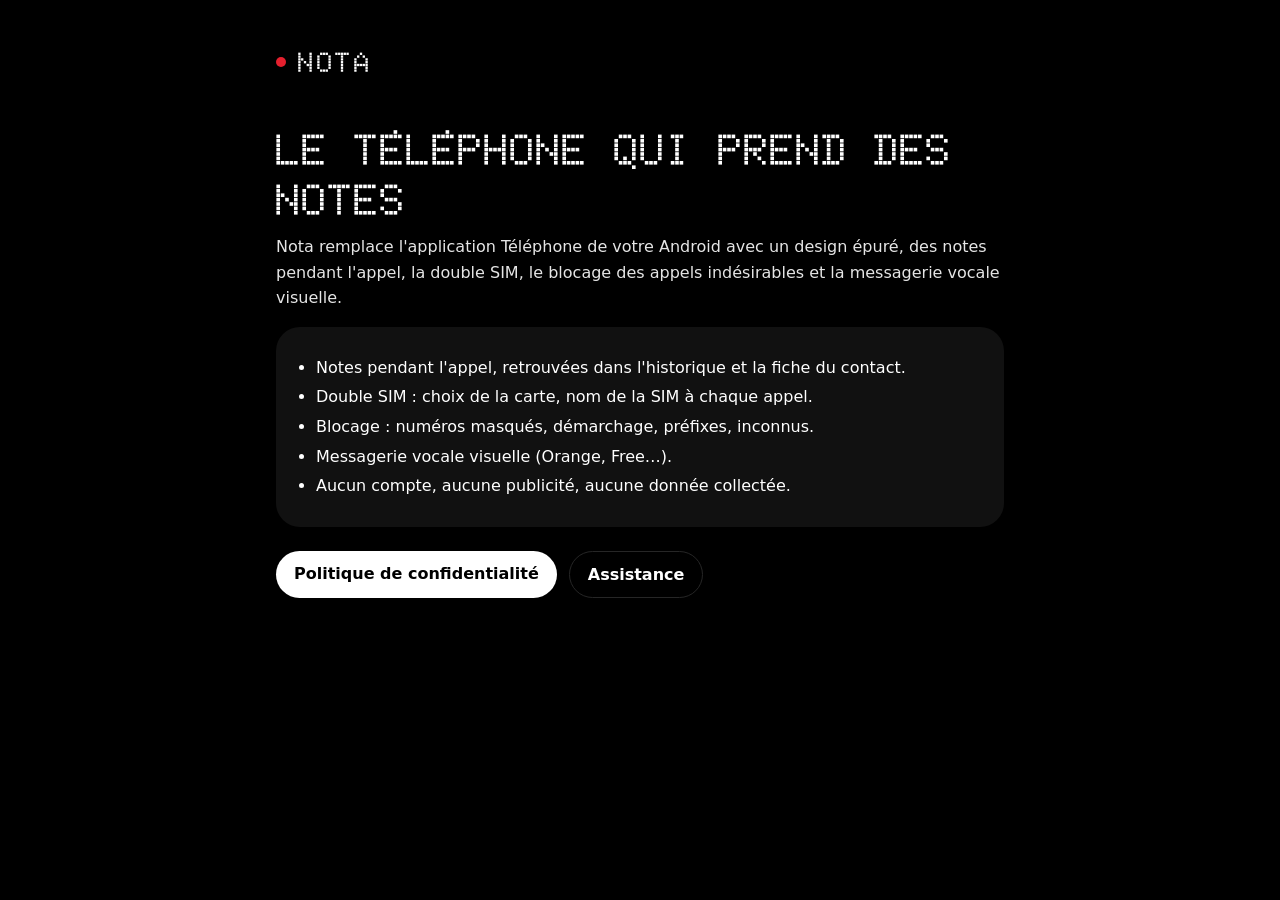
==== index.html @ c1cb1d51 "Site de Nota : présentation et politique de confidentialité Co-Authored-By: Claude Opus 5.5 <noreply" ====
<!doctype html>
<html lang="fr">
<head>
<meta charset="utf-8">
<meta name="viewport" content="width=device-width, initial-scale=1">
<title>Nota – Téléphone et notes d'appel</title>
<meta name="description" content="Nota, application Téléphone pour Android : notes pendant l'appel, double SIM, blocage, messagerie visuelle. Aucune donnée collectée.">
<link rel="stylesheet" href="style.css">
</head>
<body>
<main>
  <a class="brand" href="./"><span class="dot"></span>NOTA</a>
  <h1>Le téléphone qui prend des notes</h1>
  <p>Nota remplace l'application Téléphone de votre Android avec un design épuré, des notes pendant l'appel, la double SIM, le blocage des appels indésirables et la messagerie vocale visuelle.</p>

  <div class="card">
    <ul>
      <li>Notes pendant l'appel, retrouvées dans l'historique et la fiche du contact.</li>
      <li>Double SIM : choix de la carte, nom de la SIM à chaque appel.</li>
      <li>Blocage : numéros masqués, démarchage, préfixes, inconnus.</li>
      <li>Messagerie vocale visuelle (Orange, Free…).</li>
      <li>Aucun compte, aucune publicité, aucune donnée collectée.</li>
    </ul>
  </div>

  <div class="links">
    <a class="pill" href="confidentialite.html">Politique de confidentialité</a>
    <a class="pill ghost" href="https://github.com/DiMehh00/nota/issues">Assistance</a>
  </div>
</main>
</body>
</html>
---- style.css ----
@font-face { font-family: "Doto"; src: url("doto.ttf") format("truetype"); font-weight: 100 900; }
:root { --bg: #000; --fg: #fff; --muted: #a3a3a3; --line: #262626; --card: #111; --red: #e5202e; }
* { box-sizing: border-box; }
html { -webkit-text-size-adjust: 100%; }
body { margin: 0; background: var(--bg); color: var(--fg); font: 16px/1.6 system-ui, -apple-system, "Segoe UI", Roboto, sans-serif; }
main { max-width: 760px; margin: 0 auto; padding: 40px 16px 80px; }
a { color: var(--fg); }
.brand { display: inline-flex; align-items: center; gap: 12px; font-family: "Doto", monospace; font-weight: 800; font-size: 28px; letter-spacing: .06em; text-decoration: none; }
.dot { width: 10px; height: 10px; border-radius: 50%; background: var(--red); display: inline-block; }
h1 { font-family: "Doto", monospace; font-weight: 800; font-size: clamp(28px, 6vw, 44px); line-height: 1.15; margin: 40px 0 8px; text-transform: uppercase; }
h2 { font-size: 18px; margin: 0 0 8px; }
.meta { color: var(--muted); font-size: 14px; margin: 0 0 32px; }
section { border-top: 1px solid var(--line); padding: 24px 0; }
ul { padding-left: 20px; margin: 8px 0; }
li { margin: 4px 0; }
p { margin: 8px 0; color: #e5e5e5; }
table { width: 100%; border-collapse: collapse; margin: 12px 0; font-size: 15px; }
th, td { text-align: left; vertical-align: top; padding: 10px 8px; border-bottom: 1px solid var(--line); }
th { color: var(--muted); font-weight: 500; }
td:first-child { white-space: nowrap; font-weight: 600; }
.card { background: var(--card); border-radius: 24px; padding: 20px; margin: 16px 0; }
.links { display: flex; flex-wrap: wrap; gap: 12px; margin-top: 24px; }
.pill { display: inline-block; padding: 10px 18px; border-radius: 999px; background: var(--fg); color: var(--bg); text-decoration: none; font-weight: 600; }
.pill.ghost { background: transparent; color: var(--fg); border: 1px solid var(--line); }
@media (max-width: 520px) { td:first-child { white-space: normal; } }
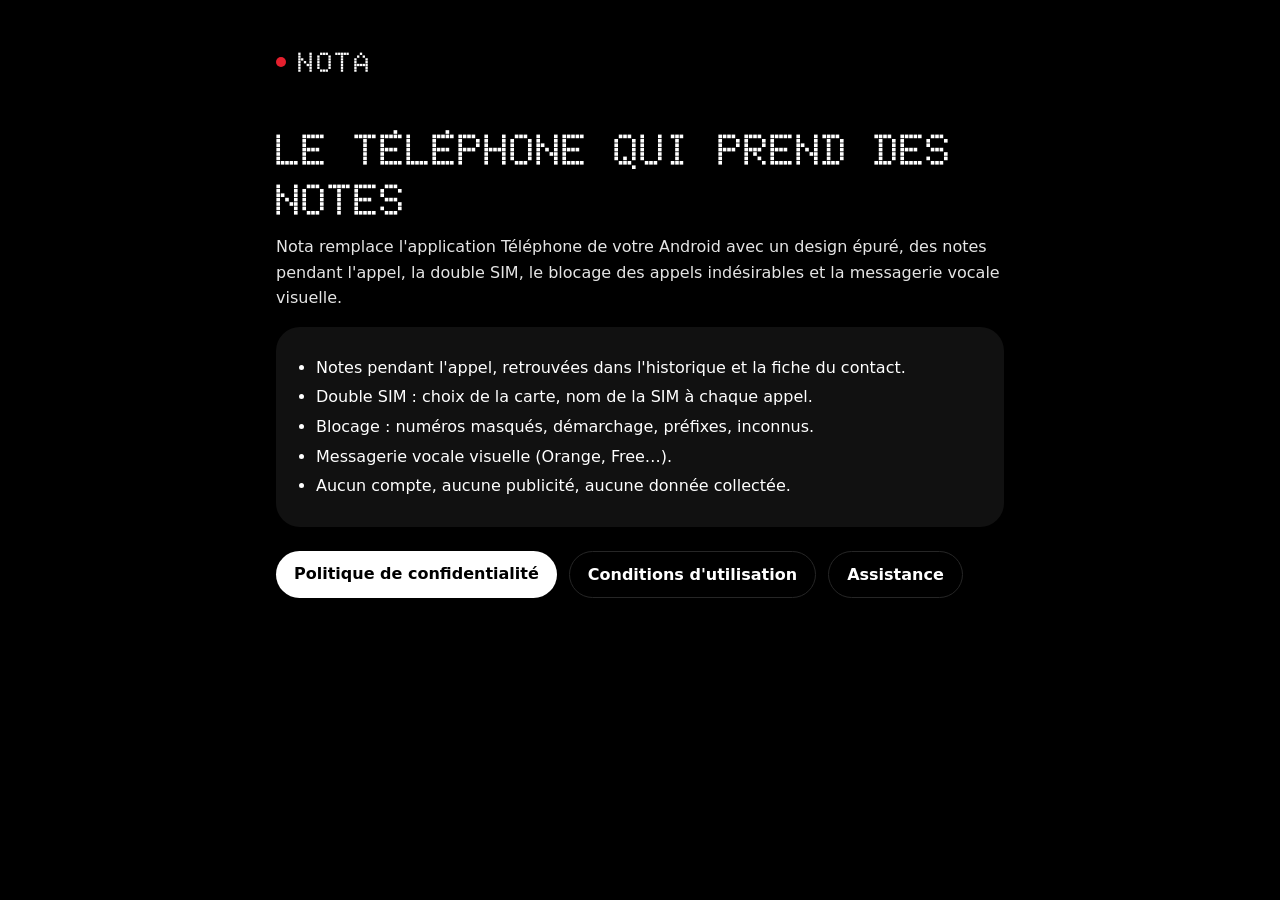
==== commit 36542847: "Conditions d'utilisation Co-Authored-By: Claude Opus 5.5 <noreply@anthropic.com>" ====
--- a/index.html
+++ b/index.html
@@ -25,6 +25,7 @@
 
   <div class="links">
     <a class="pill" href="confidentialite.html">Politique de confidentialité</a>
+    <a class="pill ghost" href="conditions.html">Conditions d'utilisation</a>
     <a class="pill ghost" href="https://github.com/DiMehh00/nota/issues">Assistance</a>
   </div>
 </main>
